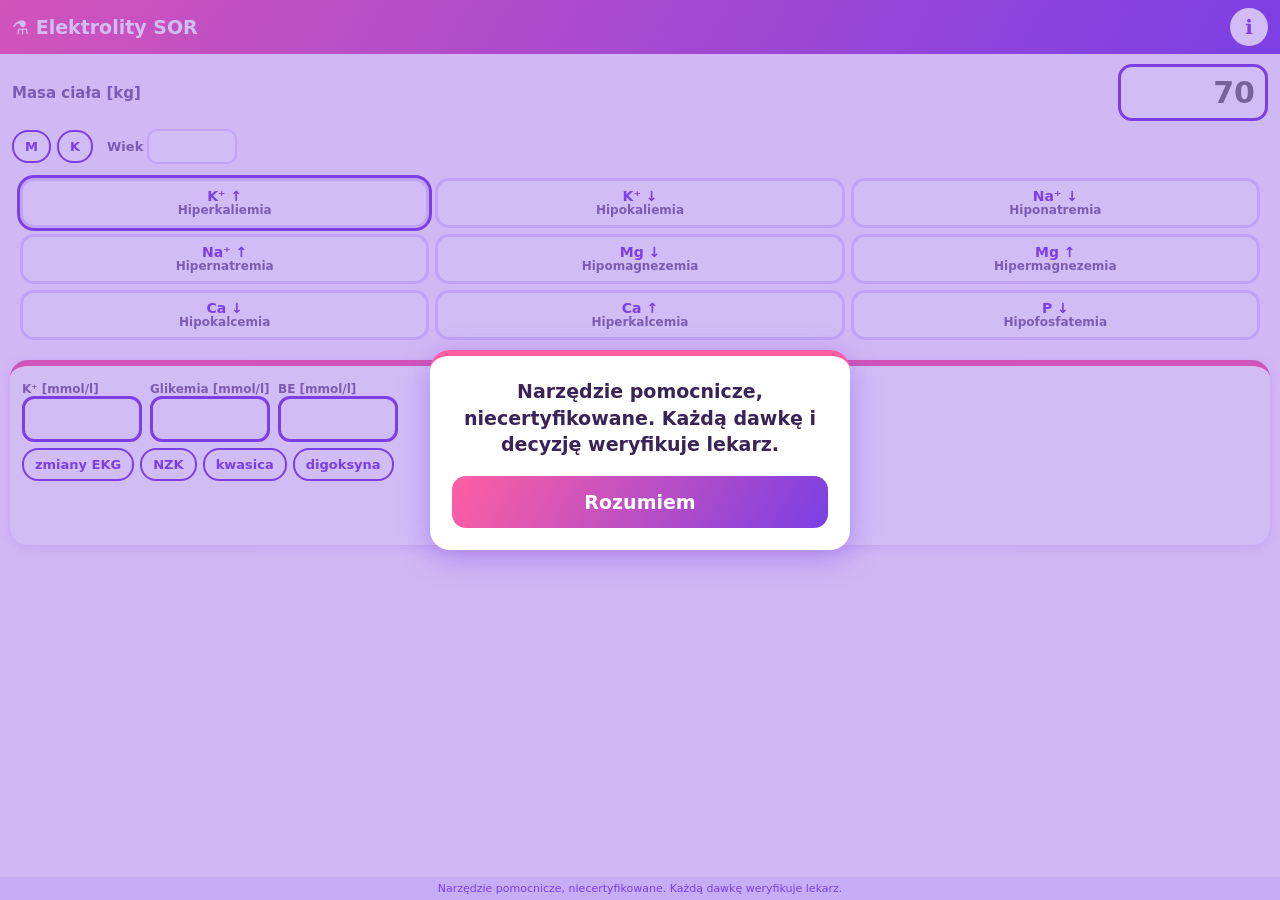
==== mod/el/index.html @ e2434205 "Asystent SOR 5.2 (testowa, 09.11.2026) – Etap 1: pasek pacjenta, pełny reset, wydruk A4, WSTRZYMAJ W" ====
<!doctype html><html lang="pl"><head><meta charset="utf-8"><script src="../../storage52.js"></script><meta name="viewport" content="width=device-width,initial-scale=1,viewport-fit=cover"><title>Elektrolity SOR</title><link rel="stylesheet" href="style.css"></head>
<body><div id="startDisc" role="dialog" aria-modal="true" style="display:none;position:fixed;inset:0;z-index:1000;background:rgba(123,63,228,.35);align-items:center;justify-content:center;padding:20px"><div style="background:#fff;border-radius:20px;padding:22px;max-width:420px;box-shadow:0 8px 30px rgba(123,63,228,.4);border-top:6px solid #ff5fa2;text-align:center;color:#3a2357"><div style="font-size:19px;font-weight:800;line-height:1.4;margin-bottom:18px">Narzędzie pomocnicze, niecertyfikowane. Każdą dawkę i decyzję weryfikuje lekarz.</div><button id="startDiscOk" style="width:100%;padding:15px;font-size:19px;font-weight:800;border:0;border-radius:14px;color:#fff;background:linear-gradient(120deg,#ff5fa2,#7b3fe4)">Rozumiem</button></div></div><script>(function(){var K='discAccepted_v1:'+document.title,d=document.getElementById('startDisc');var ok=false;try{ok=localStorage.getItem(K)==='1'}catch(e){}if(!ok&&window.parent===window)d.style.display='flex';document.getElementById('startDiscOk').onclick=function(){try{localStorage.setItem(K,'1')}catch(e){}d.style.display='none';};})();</script>
<header><h1>⚗️ Elektrolity SOR</h1><button id="info" class="ib" title="Źródła i decyzje">ℹ</button></header>
<div class="wrow"><label for="w">Masa ciała [kg]</label><input id="w" inputmode="decimal" placeholder="70"></div>
<div class="crow"><button class="sx tg" data-s="m">M</button><button class="sx tg" data-s="f">K</button><label class="al">Wiek <input id="age" inputmode="numeric" class="sml"></label></div>
<div id="grid"></div>
<div id="res"></div>
<div id="infoBox" hidden></div>
<div class="disc">Narzędzie pomocnicze, niecertyfikowane. Każdą dawkę weryfikuje lekarz.</div>
<script src="engine.js"></script><script src="app.js"></script></body></html>
---- mod/el/style.css ----
:root{--pink:#ff5fa2;--vio:#7b3fe4;--vio2:#efe6ff;--mint:#2ec4a6;--mint2:#dcfaf2;--ink:#3a2357;--soft:#7d6a96;--red:#e0245e;--red2:#ffe0ea;--amb:#f0a000;--amb2:#fff3d6;--bg:#fff7fb}
*{box-sizing:border-box}body{margin:0;font-family:system-ui,Roboto,sans-serif;background:var(--bg);color:var(--ink);font-size:15px;padding-bottom:40px}
button,input{touch-action:manipulation;font-family:inherit}
header{display:flex;align-items:center;padding:calc(env(safe-area-inset-top) + 8px) 12px 8px;background:linear-gradient(120deg,var(--pink),var(--vio));color:#fff}header h1{flex:1;margin:0;font-size:19px;font-weight:800}
.ib{width:38px;height:38px;border-radius:50%;border:0;background:#fff;color:var(--vio);font-size:20px;font-weight:900}
.wrow{display:flex;align-items:center;gap:10px;padding:10px 12px 4px}.wrow label{flex:1;font-weight:800;color:var(--soft)}.wrow input{width:150px;font-size:30px;font-weight:900;padding:8px 10px;border-radius:14px;border:3px solid var(--vio);text-align:right;color:var(--ink)}
input.bad{border-color:var(--red)!important;background:var(--red2)}
.crow{display:flex;flex-wrap:wrap;align-items:center;gap:6px;padding:4px 12px}.tg{padding:7px 11px;border-radius:16px;border:2px solid var(--vio);background:#fff;color:var(--vio);font-weight:800;font-size:13px}.tg.on{background:var(--vio);color:#fff}
.zr{margin-left:auto;font-size:12px;font-weight:800;color:var(--soft);display:flex;align-items:center;gap:4px}.zr button{width:32px;height:32px;border-radius:10px;border:0;background:var(--vio2);color:var(--vio);font-size:20px;font-weight:900}.zr b{min-width:16px;text-align:center;font-size:16px;color:var(--ink)}
.sml{width:90px;font-size:18px;padding:5px 8px;border-radius:10px;border:2px solid #e8d6ff;text-align:right}
#grid{padding:4px 10px}.ln{font-size:12px;font-weight:900;color:var(--pink);margin:8px 2px 4px;text-transform:uppercase;letter-spacing:.5px}
.bt{display:grid;grid-template-columns:repeat(4,1fr);gap:6px}.bt.c5{grid-template-columns:repeat(3,1fr)}
.d{min-height:54px;padding:6px 3px;border-radius:14px;border:3px solid #e8d6ff;background:#fff;color:var(--vio);font-weight:900;font-size:14px;line-height:1.1}.d small{display:block;font-size:10.5px;color:var(--soft);font-weight:700}
.d.pref{border-color:var(--mint);background:var(--mint2)}.d.caution{border-color:var(--amb);background:var(--amb2)}.d.avoid{border-color:var(--red);background:var(--red2);color:var(--red)}.d.sel{box-shadow:0 0 0 3px var(--vio);outline:0}
#res{margin:10px;background:#fff;border-radius:18px;padding:12px;box-shadow:0 3px 12px #7b3fe42a;border-top:6px solid var(--pink)}
.rn{font-size:17px;font-weight:900;color:var(--vio)}.rp{font-size:12px;color:var(--soft);margin-bottom:6px}
.fr{display:flex;gap:8px;align-items:flex-end;flex-wrap:wrap}.fr label{display:flex;flex-direction:column;font-size:12px;font-weight:800;color:var(--soft)}.fr input{width:140px;font-size:28px;font-weight:900;padding:6px 8px;border-radius:12px;border:3px solid #e8d6ff;text-align:right;color:var(--ink)}
.rs{border:0;background:var(--vio2);color:var(--vio);border-radius:10px;padding:10px;font-weight:800}
.mk{font-size:22px;font-weight:900;color:var(--vio);margin:6px 0 2px}.ln2{font-size:14.5px;margin:2px 0;line-height:1.35}
.mx{color:var(--red);font-weight:900;font-size:14.5px;margin:3px 0}.rr{font-size:13px;padding:4px 7px;border-radius:8px;margin:4px 0;font-weight:700}.rr.avoid{background:var(--red2);color:var(--red)}.rr.caution{background:var(--amb2);color:#8a5800}.rr.ok{background:var(--mint2);color:#0e6e5c}
.st{font-size:11px;color:var(--soft);margin-top:6px}.st b{color:var(--vio)}
.bz{font-size:12.5px;font-weight:800;padding:4px 7px;border-radius:8px;background:var(--amb2);color:#8a5800;margin:4px 0}
.pg{display:flex;gap:8px;align-items:center;margin-top:8px}.give{border:0;border-radius:12px;padding:10px 14px;font-weight:900;color:#fff;background:var(--mint);font-size:15px}
.lg{font-size:12px;color:var(--soft);margin-top:6px;line-height:1.4}.lg b{color:var(--ink)}
.hint{color:var(--soft);font-weight:700;text-align:center;padding:14px}
#infoBox{position:fixed;inset:0;z-index:900;background:#fff;overflow:auto;padding:16px;font-size:14px;line-height:1.45}#infoBox h2{color:var(--vio);font-size:17px}#infoBox a{color:var(--vio);font-size:12px}
.disc{position:fixed;bottom:0;left:0;right:0;padding:5px 8px calc(env(safe-area-inset-bottom) + 5px);background:var(--vio2);color:var(--vio);font-size:11px;text-align:center}
[hidden]{display:none!important}
.tl{padding:4px 10px}.stg{background:#fff;border-radius:14px;margin:8px 0;padding:8px 10px;border-left:7px solid var(--mint);box-shadow:0 1px 6px #7b3fe41a}
.stg.s1{border-left-color:var(--pink)}.stg.s2{border-left-color:var(--vio)}.stg.s3{border-left-color:var(--red)}
.sh{display:flex;gap:8px;align-items:baseline;margin-bottom:6px}.tm{font-weight:900;font-size:17px;color:var(--vio);white-space:nowrap}.sn{font-weight:800;font-size:14px}
.stg .bt{display:grid;grid-template-columns:repeat(auto-fill,minmax(140px,1fr));gap:6px}.stg .d em{display:block;font-style:normal;font-size:11px;font-weight:700;color:var(--ink);margin-top:3px}
.stg .d.na{opacity:.75;border-style:dashed}.s0{margin:2px 0 6px 18px;padding:0;font-size:13px}.s0r{font-size:13px;margin:3px 0}
table.rows{width:100%;border-collapse:collapse;font-size:12.5px;margin:6px 0}table.rows th{text-align:left;vertical-align:top;color:var(--soft);width:32%;padding:3px 4px;border-bottom:1px solid #eee}table.rows td{padding:3px 4px;border-bottom:1px solid #eee}
.cmp{background:var(--amb2);border-radius:10px;padding:6px 8px;font-size:12px;margin:6px 0}.cmp .ch{font-weight:900;color:#8a5800;margin-bottom:3px}.cr{margin:2px 0}.cr.C a{font-weight:900;color:#0d7a63}.cr a{font-weight:800;color:var(--vio)}
table.dt th{width:auto}
.dg{display:grid;grid-template-columns:repeat(3,1fr);gap:6px;padding:6px 10px}.dg .d{min-height:50px}.dg .d small{font-size:12px}
.al{font-size:13px;font-weight:800;color:var(--soft);display:flex;align-items:center;gap:4px;margin-left:8px}
.lab{display:flex;flex-wrap:wrap;gap:8px;align-items:flex-end;margin:4px 0}.lab label{display:flex;flex-direction:column;font-size:12px;font-weight:800;color:var(--soft)}.lab input{width:120px;font-size:26px;font-weight:900;padding:5px 8px;border-radius:12px;border:3px solid var(--vio);text-align:right;color:var(--ink)}
.u{display:flex;gap:2px}.u button{border:2px solid var(--vio);background:#fff;color:var(--vio);border-radius:9px;padding:5px 7px;font-weight:800;font-size:12px}.u button.on{background:var(--vio);color:#fff}
.opt{display:flex;flex-wrap:wrap;gap:6px;margin:6px 0}
.sev{font-size:17px;font-weight:900;padding:8px 10px;border-radius:12px;margin:6px 0}.sev.red{background:var(--red2);color:var(--red)}.sev.orange{background:var(--amb2);color:#8a5800}.sev.ok{background:var(--mint2);color:#0e6e5c}
.step{border-left:6px solid var(--mint);padding:6px 8px;margin:8px 0;background:#fff;border-radius:10px;box-shadow:0 1px 6px #7b3fe41a}.step.red{border-left-color:var(--red)}.step.orange{border-left-color:var(--amb)}
.step h3{margin:0 0 4px;font-size:15px;color:var(--ink)}.step p{margin:2px 0;font-size:14px}
.it{border-top:1px dashed #e8d6ff;padding-top:5px;margin-top:5px}.it .nm{font-weight:900;color:var(--vio);font-size:14px}.it .mk{font-size:18px}
.calc{background:var(--vio2);border-radius:10px;padding:6px 8px;margin:6px 0}.calc .fr input{width:105px;font-size:22px}.calc .out{font-size:15px;font-weight:800;margin-top:4px}
.mc{display:grid;grid-template-columns:1fr 1fr;gap:8px;font-size:13px}.mc ul{margin:2px 0 0 16px;padding:0}
.frm{font-size:12px;color:var(--soft);margin:4px 0}

.lok{display:inline-block;background:var(--mint2);color:#0e6e5c;font-weight:900;font-size:11px;padding:3px 8px;border-radius:8px;margin:2px 0 4px;border:2px solid var(--mint)}
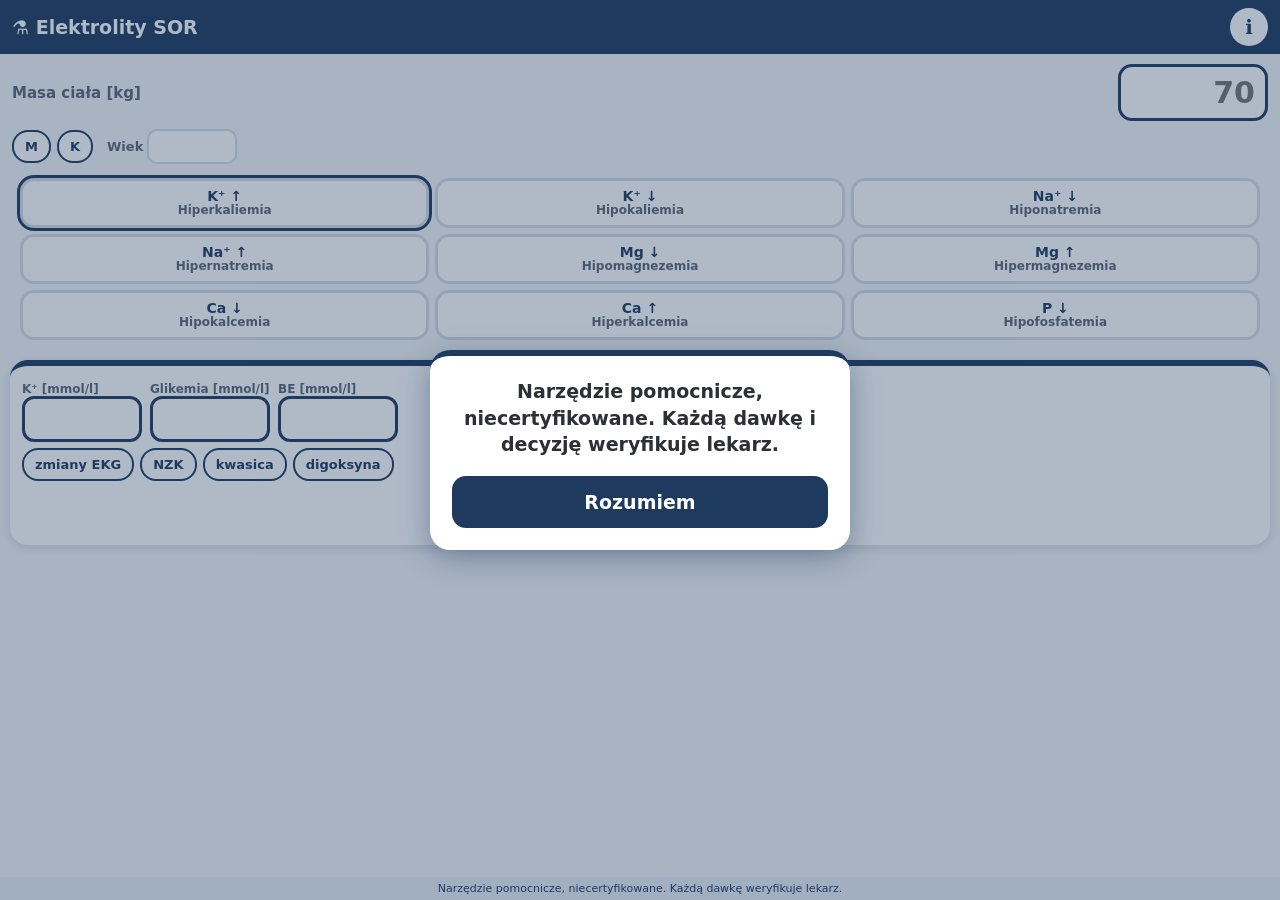
==== commit dfd4ba5a: "5.2 etap 3: karty wzorców EKG (SVG) w Troponinie, szata kliniczna bez różu (Omdlenie, Elektrolity, Z" ====
--- a/mod/el/index.html
+++ b/mod/el/index.html
@@ -1,5 +1,5 @@
 <!doctype html><html lang="pl"><head><meta charset="utf-8"><script src="../../storage52.js"></script><meta name="viewport" content="width=device-width,initial-scale=1,viewport-fit=cover"><title>Elektrolity SOR</title><link rel="stylesheet" href="style.css"></head>
-<body><div id="startDisc" role="dialog" aria-modal="true" style="display:none;position:fixed;inset:0;z-index:1000;background:rgba(123,63,228,.35);align-items:center;justify-content:center;padding:20px"><div style="background:#fff;border-radius:20px;padding:22px;max-width:420px;box-shadow:0 8px 30px rgba(123,63,228,.4);border-top:6px solid #ff5fa2;text-align:center;color:#3a2357"><div style="font-size:19px;font-weight:800;line-height:1.4;margin-bottom:18px">Narzędzie pomocnicze, niecertyfikowane. Każdą dawkę i decyzję weryfikuje lekarz.</div><button id="startDiscOk" style="width:100%;padding:15px;font-size:19px;font-weight:800;border:0;border-radius:14px;color:#fff;background:linear-gradient(120deg,#ff5fa2,#7b3fe4)">Rozumiem</button></div></div><script>(function(){var K='discAccepted_v1:'+document.title,d=document.getElementById('startDisc');var ok=false;try{ok=localStorage.getItem(K)==='1'}catch(e){}if(!ok&&window.parent===window)d.style.display='flex';document.getElementById('startDiscOk').onclick=function(){try{localStorage.setItem(K,'1')}catch(e){}d.style.display='none';};})();</script>
+<body><div id="startDisc" role="dialog" aria-modal="true" style="display:none;position:fixed;inset:0;z-index:1000;background:rgba(31,58,95,.35);align-items:center;justify-content:center;padding:20px"><div style="background:#fff;border-radius:20px;padding:22px;max-width:420px;box-shadow:0 8px 30px rgba(31,58,95,.4);border-top:6px solid #1f3a5f;text-align:center;color:#2b2f36"><div style="font-size:19px;font-weight:800;line-height:1.4;margin-bottom:18px">Narzędzie pomocnicze, niecertyfikowane. Każdą dawkę i decyzję weryfikuje lekarz.</div><button id="startDiscOk" style="width:100%;padding:15px;font-size:19px;font-weight:800;border:0;border-radius:14px;color:#fff;background:linear-gradient(120deg,#1f3a5f,#1f3a5f)">Rozumiem</button></div></div><script>(function(){var K='discAccepted_v1:'+document.title,d=document.getElementById('startDisc');var ok=false;try{ok=localStorage.getItem(K)==='1'}catch(e){}if(!ok&&window.parent===window)d.style.display='flex';document.getElementById('startDiscOk').onclick=function(){try{localStorage.setItem(K,'1')}catch(e){}d.style.display='none';};})();</script>
 <header><h1>⚗️ Elektrolity SOR</h1><button id="info" class="ib" title="Źródła i decyzje">ℹ</button></header>
 <div class="wrow"><label for="w">Masa ciała [kg]</label><input id="w" inputmode="decimal" placeholder="70"></div>
 <div class="crow"><button class="sx tg" data-s="m">M</button><button class="sx tg" data-s="f">K</button><label class="al">Wiek <input id="age" inputmode="numeric" class="sml"></label></div>
@@ -7,4 +7,4 @@
 <div id="res"></div>
 <div id="infoBox" hidden></div>
 <div class="disc">Narzędzie pomocnicze, niecertyfikowane. Każdą dawkę weryfikuje lekarz.</div>
-<script src="engine.js"></script><script src="app.js"></script></body></html>
+<script src="../../calc/thiamine.js"></script><script src="engine.js"></script><script src="app.js"></script></body></html>
--- a/mod/el/style.css
+++ b/mod/el/style.css
@@ -1,20 +1,20 @@
-:root{--pink:#ff5fa2;--vio:#7b3fe4;--vio2:#efe6ff;--mint:#2ec4a6;--mint2:#dcfaf2;--ink:#3a2357;--soft:#7d6a96;--red:#e0245e;--red2:#ffe0ea;--amb:#f0a000;--amb2:#fff3d6;--bg:#fff7fb}
+:root{--pink:#1f3a5f;--vio:#1f3a5f;--vio2:#e8eef6;--mint:#2e7d32;--mint2:#e8f3ea;--ink:#2b2f36;--soft:#5b6573;--red:#c62828;--red2:#fdecea;--amb:#b45309;--amb2:#fff4e0;--bg:#f4f6f8}
 *{box-sizing:border-box}body{margin:0;font-family:system-ui,Roboto,sans-serif;background:var(--bg);color:var(--ink);font-size:15px;padding-bottom:40px}
 button,input{touch-action:manipulation;font-family:inherit}
-header{display:flex;align-items:center;padding:calc(env(safe-area-inset-top) + 8px) 12px 8px;background:linear-gradient(120deg,var(--pink),var(--vio));color:#fff}header h1{flex:1;margin:0;font-size:19px;font-weight:800}
+header{display:flex;align-items:center;padding:calc(env(safe-area-inset-top) + 8px) 12px 8px;background:var(--pink);color:#fff}header h1{flex:1;margin:0;font-size:19px;font-weight:800}
 .ib{width:38px;height:38px;border-radius:50%;border:0;background:#fff;color:var(--vio);font-size:20px;font-weight:900}
 .wrow{display:flex;align-items:center;gap:10px;padding:10px 12px 4px}.wrow label{flex:1;font-weight:800;color:var(--soft)}.wrow input{width:150px;font-size:30px;font-weight:900;padding:8px 10px;border-radius:14px;border:3px solid var(--vio);text-align:right;color:var(--ink)}
 input.bad{border-color:var(--red)!important;background:var(--red2)}
 .crow{display:flex;flex-wrap:wrap;align-items:center;gap:6px;padding:4px 12px}.tg{padding:7px 11px;border-radius:16px;border:2px solid var(--vio);background:#fff;color:var(--vio);font-weight:800;font-size:13px}.tg.on{background:var(--vio);color:#fff}
 .zr{margin-left:auto;font-size:12px;font-weight:800;color:var(--soft);display:flex;align-items:center;gap:4px}.zr button{width:32px;height:32px;border-radius:10px;border:0;background:var(--vio2);color:var(--vio);font-size:20px;font-weight:900}.zr b{min-width:16px;text-align:center;font-size:16px;color:var(--ink)}
-.sml{width:90px;font-size:18px;padding:5px 8px;border-radius:10px;border:2px solid #e8d6ff;text-align:right}
+.sml{width:90px;font-size:18px;padding:5px 8px;border-radius:10px;border:2px solid #d5dbe3;text-align:right}
 #grid{padding:4px 10px}.ln{font-size:12px;font-weight:900;color:var(--pink);margin:8px 2px 4px;text-transform:uppercase;letter-spacing:.5px}
 .bt{display:grid;grid-template-columns:repeat(4,1fr);gap:6px}.bt.c5{grid-template-columns:repeat(3,1fr)}
-.d{min-height:54px;padding:6px 3px;border-radius:14px;border:3px solid #e8d6ff;background:#fff;color:var(--vio);font-weight:900;font-size:14px;line-height:1.1}.d small{display:block;font-size:10.5px;color:var(--soft);font-weight:700}
+.d{min-height:54px;padding:6px 3px;border-radius:14px;border:3px solid #d5dbe3;background:#fff;color:var(--vio);font-weight:900;font-size:14px;line-height:1.1}.d small{display:block;font-size:10.5px;color:var(--soft);font-weight:700}
 .d.pref{border-color:var(--mint);background:var(--mint2)}.d.caution{border-color:var(--amb);background:var(--amb2)}.d.avoid{border-color:var(--red);background:var(--red2);color:var(--red)}.d.sel{box-shadow:0 0 0 3px var(--vio);outline:0}
-#res{margin:10px;background:#fff;border-radius:18px;padding:12px;box-shadow:0 3px 12px #7b3fe42a;border-top:6px solid var(--pink)}
+#res{margin:10px;background:#fff;border-radius:18px;padding:12px;box-shadow:0 3px 12px #1f3a5f2a;border-top:6px solid var(--pink)}
 .rn{font-size:17px;font-weight:900;color:var(--vio)}.rp{font-size:12px;color:var(--soft);margin-bottom:6px}
-.fr{display:flex;gap:8px;align-items:flex-end;flex-wrap:wrap}.fr label{display:flex;flex-direction:column;font-size:12px;font-weight:800;color:var(--soft)}.fr input{width:140px;font-size:28px;font-weight:900;padding:6px 8px;border-radius:12px;border:3px solid #e8d6ff;text-align:right;color:var(--ink)}
+.fr{display:flex;gap:8px;align-items:flex-end;flex-wrap:wrap}.fr label{display:flex;flex-direction:column;font-size:12px;font-weight:800;color:var(--soft)}.fr input{width:140px;font-size:28px;font-weight:900;padding:6px 8px;border-radius:12px;border:3px solid #d5dbe3;text-align:right;color:var(--ink)}
 .rs{border:0;background:var(--vio2);color:var(--vio);border-radius:10px;padding:10px;font-weight:800}
 .mk{font-size:22px;font-weight:900;color:var(--vio);margin:6px 0 2px}.ln2{font-size:14.5px;margin:2px 0;line-height:1.35}
 .mx{color:var(--red);font-weight:900;font-size:14.5px;margin:3px 0}.rr{font-size:13px;padding:4px 7px;border-radius:8px;margin:4px 0;font-weight:700}.rr.avoid{background:var(--red2);color:var(--red)}.rr.caution{background:var(--amb2);color:#8a5800}.rr.ok{background:var(--mint2);color:#0e6e5c}
@@ -26,7 +26,7 @@
 #infoBox{position:fixed;inset:0;z-index:900;background:#fff;overflow:auto;padding:16px;font-size:14px;line-height:1.45}#infoBox h2{color:var(--vio);font-size:17px}#infoBox a{color:var(--vio);font-size:12px}
 .disc{position:fixed;bottom:0;left:0;right:0;padding:5px 8px calc(env(safe-area-inset-bottom) + 5px);background:var(--vio2);color:var(--vio);font-size:11px;text-align:center}
 [hidden]{display:none!important}
-.tl{padding:4px 10px}.stg{background:#fff;border-radius:14px;margin:8px 0;padding:8px 10px;border-left:7px solid var(--mint);box-shadow:0 1px 6px #7b3fe41a}
+.tl{padding:4px 10px}.stg{background:#fff;border-radius:14px;margin:8px 0;padding:8px 10px;border-left:7px solid var(--mint);box-shadow:0 1px 6px #1f3a5f1a}
 .stg.s1{border-left-color:var(--pink)}.stg.s2{border-left-color:var(--vio)}.stg.s3{border-left-color:var(--red)}
 .sh{display:flex;gap:8px;align-items:baseline;margin-bottom:6px}.tm{font-weight:900;font-size:17px;color:var(--vio);white-space:nowrap}.sn{font-weight:800;font-size:14px}
 .stg .bt{display:grid;grid-template-columns:repeat(auto-fill,minmax(140px,1fr));gap:6px}.stg .d em{display:block;font-style:normal;font-size:11px;font-weight:700;color:var(--ink);margin-top:3px}
@@ -40,11 +40,15 @@
 .u{display:flex;gap:2px}.u button{border:2px solid var(--vio);background:#fff;color:var(--vio);border-radius:9px;padding:5px 7px;font-weight:800;font-size:12px}.u button.on{background:var(--vio);color:#fff}
 .opt{display:flex;flex-wrap:wrap;gap:6px;margin:6px 0}
 .sev{font-size:17px;font-weight:900;padding:8px 10px;border-radius:12px;margin:6px 0}.sev.red{background:var(--red2);color:var(--red)}.sev.orange{background:var(--amb2);color:#8a5800}.sev.ok{background:var(--mint2);color:#0e6e5c}
-.step{border-left:6px solid var(--mint);padding:6px 8px;margin:8px 0;background:#fff;border-radius:10px;box-shadow:0 1px 6px #7b3fe41a}.step.red{border-left-color:var(--red)}.step.orange{border-left-color:var(--amb)}
+.step{border-left:6px solid var(--mint);padding:6px 8px;margin:8px 0;background:#fff;border-radius:10px;box-shadow:0 1px 6px #1f3a5f1a}.step.red{border-left-color:var(--red)}.step.orange{border-left-color:var(--amb)}
 .step h3{margin:0 0 4px;font-size:15px;color:var(--ink)}.step p{margin:2px 0;font-size:14px}
-.it{border-top:1px dashed #e8d6ff;padding-top:5px;margin-top:5px}.it .nm{font-weight:900;color:var(--vio);font-size:14px}.it .mk{font-size:18px}
+.it{border-top:1px dashed #d5dbe3;padding-top:5px;margin-top:5px}.it .nm{font-weight:900;color:var(--vio);font-size:14px}.it .mk{font-size:18px}
 .calc{background:var(--vio2);border-radius:10px;padding:6px 8px;margin:6px 0}.calc .fr input{width:105px;font-size:22px}.calc .out{font-size:15px;font-weight:800;margin-top:4px}
 .mc{display:grid;grid-template-columns:1fr 1fr;gap:8px;font-size:13px}.mc ul{margin:2px 0 0 16px;padding:0}
 .frm{font-size:12px;color:var(--soft);margin:4px 0}
 
 .lok{display:inline-block;background:var(--mint2);color:#0e6e5c;font-weight:900;font-size:11px;padding:3px 8px;border-radius:8px;margin:2px 0 4px;border:2px solid var(--mint)}
+
+/* 5.2 etap 2 */
+.thia{border:2px solid #2a6;border-radius:12px;padding:8px 12px;margin:8px 0;background:#f2fbf5}.thia .thr{margin:4px 0;padding:4px;border-radius:8px}.thia .thr.on{background:#d9f3e2;border:1px solid #2a6}.thia .tha{font-size:13px}.thia .ths{font-size:12px;color:#555}.thia .thp{color:#a00;font-weight:700;font-size:13px;margin-top:6px}
+#naTrk .fr{display:flex;flex-wrap:wrap;gap:6px;align-items:center}
